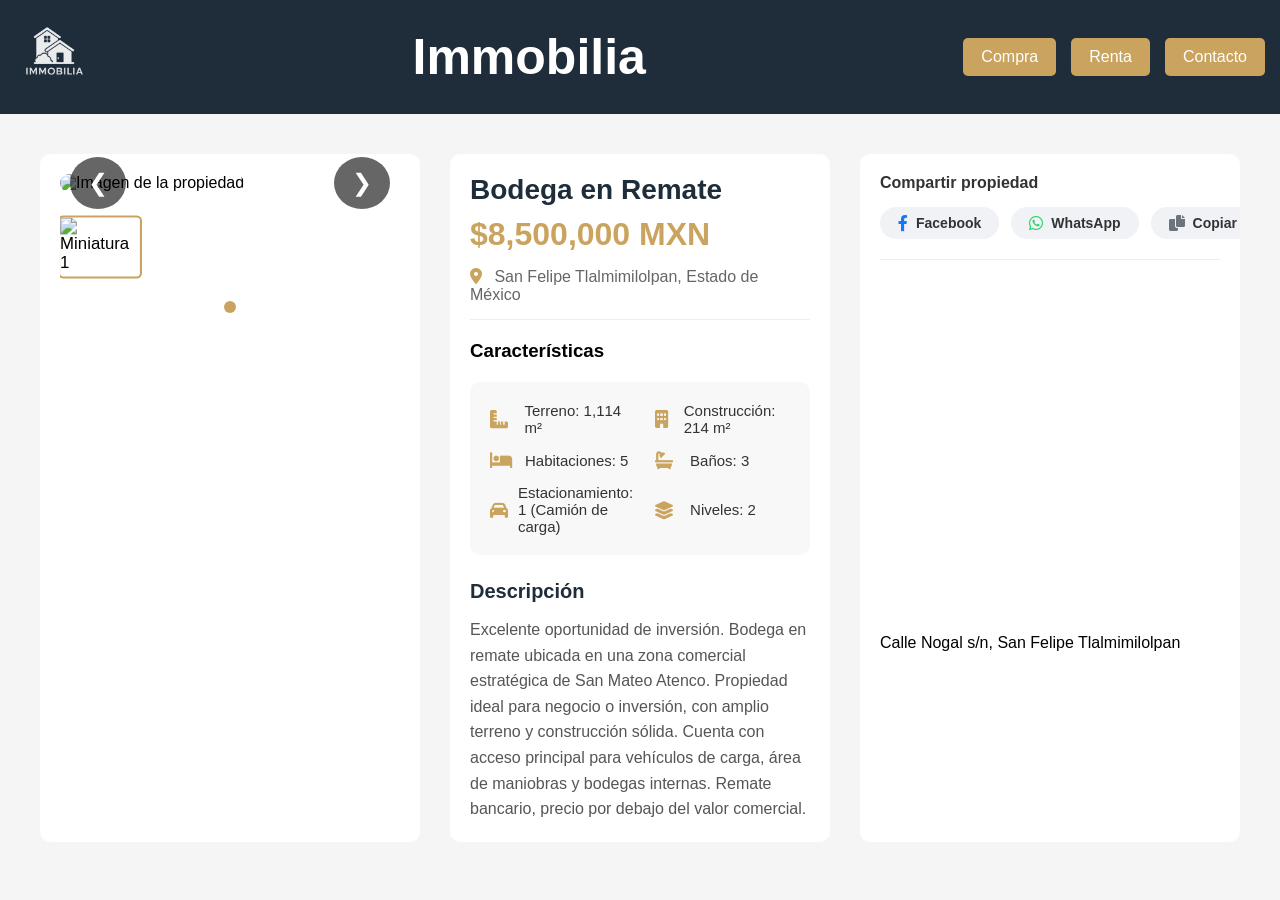
==== machote.html @ 435bc8a6 "Inicio de la página web Immobilia" ====
<!DOCTYPE html>
<html lang="es">
<head>
    <meta charset="UTF-8">
    <title>Bodega en Remate - Immobilia</title>
    <link rel="stylesheet" href="style.css">
    <link rel="stylesheet" href="https://cdnjs.cloudflare.com/ajax/libs/font-awesome/6.0.0/css/all.min.css">
</head>

<body>

    <header class="header">
        <div class="logo">
            <a href="index.html">
                <img src="Logos/Marca de Agua 3.png" alt="Logo">
            </a>
        </div>
        <div class="nombre">
            <h1>Immobilia</h1>
        </div>
        <nav class="menu">
            <a href="venta.html" class="btn">Compra</a>
            <a href="renta.html" class="btn">Renta</a>
            <a href="contacto.html" class="btn">Contacto</a>
        </nav>
    </header>

    <section class="contenedor-detalle">
        <!-- IMÁGENES -->
        <div class="col imagenes">
            <div class="slider-container">
                <div class="slider">
                    <button class="flecha izquierda" id="prevBtn">&#10094;</button>
                    <img src="Terreno Comercial San Mateo Atenco/watermarked San Mateo 4.jpg" id="imagen-activa" alt="Imagen de la propiedad">
                    <button class="flecha derecha" id="nextBtn">&#10095;</button>
                </div>
                
                <!-- Miniaturas -->
                <div class="miniaturas" id="thumbnailsContainer"></div>
                
                <!-- Indicadores (dots) -->
                <div class="slider-dots" id="sliderDots"></div>
            </div>
        </div>

        <!-- CARACTERÍSTICAS -->
        <div class="col caracteristicas">
            <h2 class="titulo-propiedad">Bodega en Remate</h2>
            <p class="precio-propiedad">$8,500,000 MXN</p>
            <p class="ubicacion-propiedad"><i class="fas fa-map-marker-alt"></i> San Felipe Tlalmimilolpan, Estado de México</p>
            
            <h3>Características</h3>
            <div class="grid-caracteristicas">
                <div><i class="fas fa-ruler-combined"></i> Terreno: 1,114 m²</div>
                <div><i class="fas fa-building"></i> Construcción: 214 m²</div>
                <div><i class="fas fa-bed"></i> Habitaciones: 5</div>
                <div><i class="fas fa-bath"></i> Baños: 3</div>
                <div><i class="fas fa-car"></i> Estacionamiento: 1 (Camión de carga)</div>
                <div><i class="fas fa-layer-group"></i> Niveles: 2</div>
            </div>
            
            <div class="descripcion-propiedad">
                <h3>Descripción</h3>
                <p>Excelente oportunidad de inversión. Bodega en remate ubicada en una zona comercial estratégica de San Mateo Atenco. Propiedad ideal para negocio o inversión, con amplio terreno y construcción sólida. Cuenta con acceso principal para vehículos de carga, área de maniobras y bodegas internas. Remate bancario, precio por debajo del valor comercial.</p>
            </div>
        </div>

        <!-- MAPA -->
        <div class="col mapa">
            <div class="compartir">
                <span class="compartir-titulo">Compartir propiedad</span>
                <div class="redes-sociales">
                    <a href="#" onclick="compartirFacebook(); return false;" class="red-social fb" title="Compartir en Facebook">
                        <i class="fab fa-facebook-f"></i>
                        <span>Facebook</span>
                    </a>
                    <a href="#" onclick="compartirWhatsApp(); return false;" class="red-social wa" title="Compartir en WhatsApp">
                        <i class="fab fa-whatsapp"></i>
                        <span>WhatsApp</span>
                    </a>
                    <a href="#" onclick="copiarLink(); return false;" class="red-social copy" title="Copiar enlace">
                        <i class="fas fa-copy"></i>
                        <span>Copiar</span>
                    </a>
                </div>
            </div>
            <iframe
                src="https://www.google.com/maps/embed?pb=!1m14!1m12!1m3!1d941.6802894613835!2d-99.63825852140091!3d19.250980531500044!2m3!1f0!2f0!3f0!3m2!1i1024!2i768!4f13.1!5e0!3m2!1ses-419!2smx!4v1774295360945!5m2!1ses-419!2smx" width="600" height="450" style="border:0;" allowfullscreen="" loading="lazy" referrerpolicy="no-referrer-when-downgrade"
                width="100%"
                height="350"
                style="border:0;"
                allowfullscreen=""
                loading="lazy"
                referrerpolicy="no-referrer-when-downgrade">
            </iframe>
            <p>Calle Nogal s/n, San Felipe Tlalmimilolpan</p>
        </div>
    </section>
    
    <!-- Modal para ver imágenes ampliadas -->
    <div id="imageModal" class="modal">
        <div class="modal-content">
            <span class="close-modal">&times;</span>
            <img id="modalImage" src="" alt="Imagen ampliada">
            <button class="modal-btn modal-prev">&#10094;</button>
            <button class="modal-btn modal-next">&#10095;</button>
        </div>
    </div>

    <script>
        // Array con TODAS las imágenes de esta propiedad
        const imagenesPropiedad = [
            "Terreno Comercial San Mateo Atenco/watermarked San Mateo 1.jpg",
        ];
        
        // Inicializar el slider cuando la página cargue
        document.addEventListener('DOMContentLoaded', function() {
            inicializarSlider(imagenesPropiedad);
        });
    </script>
    
    <script src="script.js"></script>
</body>
</html>
---- style.css ----
/* ========== ESTILOS GENERALES ========== */
* {
    margin: 0;
    padding: 0;
    box-sizing: border-box;
}

body {
    font-family: Arial, sans-serif;
    margin: 0;
    background: #f5f5f5;
}

/* ========== HEADER ========== */
.header {
    display: flex;
    align-items: center;
    justify-content: space-between;
    padding: 15px;
    background: #1f2c3a;
    color: white;
    position: sticky;
    top: 0;
    z-index: 100;
    flex-wrap: wrap;
    gap: 15px;
}

.logo img {
    height: 80px;
    width: auto;
}

.nombre {
    flex: 1;
    text-align: center;
}

.nombre h1 {
    font-size: 50px;
    margin: 0;
}

.menu {
    display: flex;
    gap: 15px;
}

.btn {
    background: #caa45f;
    color: white;
    padding: 10px 18px;
    text-decoration: none;
    border-radius: 5px;
    transition: background 0.3s;
    border: none;
    cursor: pointer;
    font-size: 16px;
}

.btn:hover {
    background: #b88d4a;
    color: white;
}

/* ========== PÁGINA PRINCIPAL ========== */
.bienvenida {
    text-align: center;
    padding: 60px 20px;
    background: linear-gradient(135deg, #f5f5f5 0%, #e8e8e8 100%);
}

.bienvenida p {
    font-size: 18px;
    color: #555;
    max-width: 1000px;
    margin: 10px auto;
    line-height: 1.6;
}

/* ========== GRID PROPIEDADES (VENTA Y RENTA) ========== */
.grid-propiedades {
    display: grid;
    grid-template-columns: repeat(3, 1fr);
    gap: 25px;
    padding: 40px;
    max-width: 1400px;
    margin: 0 auto;
}

.card {
    background: white;
    border-radius: 10px;
    overflow: hidden;
    text-decoration: none;
    color: black;
    box-shadow: 0 4px 15px rgba(0, 0, 0, 0.1);
    transition: transform 0.3s, box-shadow 0.3s;
    display: block;
}

.card:hover {
    transform: translateY(-5px);
    box-shadow: 0 8px 25px rgba(0, 0, 0, 0.15);
}

.card img {
    width: 100%;
    height: 220px;
    object-fit: cover;
}

.descripcion {
    padding: 15px;
}

.descripcion h3 {
    font-size: 20px;
    margin-bottom: 8px;
    color: #1f2c3a;
}

.descripcion p {
    color: #666;
    font-size: 14px;
}

.precio {
    font-size: 22px;
    font-weight: bold;
    color: #caa45f;
    display: block;
    margin-top: 8px;
}

/* Info extra en cards */
.info-extra {
    display: flex;
    flex-wrap: wrap;
    gap: 12px;
    padding: 12px 15px 15px 15px;
    border-top: 1px solid #eee;
}

.item {
    display: flex;
    align-items: center;
    gap: 5px;
    font-size: 13px;
    color: #666;
}

.icono {
    font-size: 16px;
}

/* ========== DETALLE DE PROPIEDAD ========== */
.contenedor-detalle {
    display: grid;
    grid-template-columns: 1fr 1fr 1fr;
    gap: 30px;
    padding: 40px;
    max-width: 1800px;
    margin: 0 auto;
}

.col {
    background: white;
    border-radius: 10px;
    overflow: hidden;
}

/* Slider de imágenes */
.slider-container {
    position: relative;
    padding: 20px;
}

.slider {
    position: relative;
    margin-bottom: 15px;
}

.slider img {
    width: 100%;
    height: 400px;
    object-fit: cover;
    border-radius: 10px;
    cursor: pointer;
    transition: transform 0.3s;
}

.slider img:hover {
    transform: scale(1.02);
}

.flecha {
    position: absolute;
    top: 50%;
    transform: translateY(-50%);
    background: rgba(0, 0, 0, 0.6);
    color: white;
    border: none;
    font-size: 24px;
    padding: 12px 18px;
    cursor: pointer;
    border-radius: 50%;
    transition: all 0.3s;
    z-index: 10;
}

.flecha:hover {
    background: rgba(0, 0, 0, 0.9);
    transform: translateY(-50%) scale(1.1);
}

.izquierda {
    left: 10px;
}

.derecha {
    right: 10px;
}

/* Miniaturas */
.miniaturas {
    display: flex;
    gap: 10px;
    overflow-x: auto;
    padding: 10px 0;
    margin-bottom: 15px;
}

.miniatura {
    width: 80px;
    height: 60px;
    object-fit: cover;
    border-radius: 5px;
    cursor: pointer;
    border: 2px solid transparent;
    transition: all 0.3s;
    flex-shrink: 0;
}

.miniatura:hover {
    transform: scale(1.05);
}

.miniatura.activa {
    border-color: #caa45f;
    transform: scale(1.05);
}

/* Indicadores (dots) */
.slider-dots {
    display: flex;
    justify-content: center;
    gap: 10px;
    margin-top: 10px;
}

.dot {
    width: 10px;
    height: 10px;
    border-radius: 50%;
    background: #ccc;
    cursor: pointer;
    transition: all 0.3s;
}

.dot:hover {
    background: #999;
}

.dot.activo {
    background: #caa45f;
    transform: scale(1.2);
}

/* Características de la propiedad */
.caracteristicas {
    padding: 20px;
}

.titulo-propiedad {
    font-size: 28px;
    color: #1f2c3a;
    margin-bottom: 10px;
}

.precio-propiedad {
    font-size: 32px;
    font-weight: bold;
    color: #caa45f;
    margin-bottom: 15px;
}

.ubicacion-propiedad {
    color: #666;
    margin-bottom: 20px;
    font-size: 16px;
    padding-bottom: 15px;
    border-bottom: 1px solid #eee;
}

.ubicacion-propiedad i {
    color: #caa45f;
    margin-right: 8px;
}

.grid-caracteristicas {
    display: grid;
    grid-template-columns: repeat(2, 1fr);
    gap: 15px;
    margin: 20px 0;
    padding: 20px;
    background: #f8f8f8;
    border-radius: 10px;
}

.grid-caracteristicas div {
    display: flex;
    align-items: center;
    gap: 10px;
    font-size: 15px;
    color: #333;
}

.grid-caracteristicas i {
    width: 25px;
    color: #caa45f;
    font-size: 18px;
}

.descripcion-propiedad {
    margin-top: 20px;
    line-height: 1.6;
    color: #555;
}

.descripcion-propiedad h3 {
    color: #1f2c3a;
    margin-bottom: 10px;
    font-size: 20px;
}

/* Mapa y compartir */
.mapa {
    padding: 20px;
}

.compartir {
    display: flex;
    align-items: center;
    gap: 12px;
    margin-bottom: 20px;
    padding-bottom: 15px;
    border-bottom: 1px solid #eee;
}

.compartir span {
    font-weight: bold;
    color: #333;
}

.share-btn {
    width: 38px;
    height: 38px;
    border: none;
    border-radius: 50%;
    cursor: pointer;
    font-size: 18px;
    transition: transform 0.3s;
    background: #f0f0f0;
}

.share-btn:hover {
    transform: scale(1.1);
}

.mapa iframe {
    width: 100%;
    height: 350px;
    border-radius: 8px;
    border: 0;
}

/* Modal para imágenes ampliadas */
.modal {
    display: none;
    position: fixed;
    z-index: 1000;
    left: 0;
    top: 0;
    width: 100%;
    height: 100%;
    background-color: rgba(0, 0, 0, 0.95);
    animation: fadeIn 0.3s;
}

.modal-content {
    position: relative;
    margin: auto;
    padding: 20px;
    width: 90%;
    height: 90%;
    display: flex;
    justify-content: center;
    align-items: center;
}

#modalImage {
    max-width: 100%;
    max-height: 100%;
    object-fit: contain;
}

.close-modal {
    position: absolute;
    top: 20px;
    right: 40px;
    color: white;
    font-size: 40px;
    font-weight: bold;
    cursor: pointer;
    z-index: 1001;
    transition: color 0.3s;
}

.close-modal:hover {
    color: #caa45f;
}

.modal-btn {
    position: absolute;
    top: 50%;
    transform: translateY(-50%);
    background: rgba(0, 0, 0, 0.7);
    color: white;
    border: none;
    padding: 15px 20px;
    font-size: 24px;
    cursor: pointer;
    border-radius: 50%;
    transition: all 0.3s;
}

.modal-btn:hover {
    background: rgba(0, 0, 0, 0.9);
    transform: translateY(-50%) scale(1.1);
}

.modal-prev {
    left: 20px;
}

.modal-next {
    right: 20px;
}

/* Animaciones */
@keyframes fadeIn {
    from {
        opacity: 0;
    }
    to {
        opacity: 1;
    }
}

/* ========== RESPONSIVE ========== */
@media (max-width: 1024px) {
    .contenedor-detalle {
        grid-template-columns: 1fr 1fr;
        gap: 20px;
        padding: 30px;
    }
    
    .grid-propiedades {
        grid-template-columns: repeat(2, 1fr);
        gap: 20px;
        padding: 30px;
    }
}

@media (max-width: 768px) {
    .header {
        flex-direction: column;
        text-align: center;
    }
    
    .menu {
        justify-content: center;
        flex-wrap: wrap;
    }
    
    .contenedor-detalle {
        grid-template-columns: 1fr;
        padding: 20px;
    }
    
    .grid-propiedades {
        grid-template-columns: 1fr;
        padding: 20px;
    }
    
    .slider img {
        height: 300px;
    }
    
    .miniatura {
        width: 70px;
        height: 50px;
    }
    
    .grid-caracteristicas {
        grid-template-columns: 1fr;
    }
    
    .btn {
        padding: 8px 12px;
        font-size: 14px;
    }
    
    .logo img {
        height: 60px;
    }
    
    .nombre h1 {
        font-size: 22px;
    }
    
    .titulo-propiedad {
        font-size: 24px;
    }
    
    .precio-propiedad {
        font-size: 26px;
    }
}

@media (max-width: 480px) {
    .slider img {
        height: 250px;
    }
    
    .flecha {
        padding: 8px 12px;
        font-size: 18px;
    }
    
    .miniatura {
        width: 60px;
        height: 45px;
    }
    
    .precio-propiedad {
        font-size: 22px;
    }
    
    .titulo-propiedad {
        font-size: 20px;
    }
    
    .grid-caracteristicas div {
        font-size: 13px;
    }
}

.compartir {
    display: flex;
    align-items: center;
    justify-content: space-between;
    flex-wrap: wrap;
    gap: 15px;
    margin-bottom: 20px;
    padding-bottom: 20px;
    border-bottom: 1px solid #eee;
}

.compartir-titulo {
    font-weight: 600;
    color: #1f2c3a;
    font-size: 16px;
}

.redes-sociales {
    display: flex;
    gap: 12px;
}

.red-social {
    display: inline-flex;
    align-items: center;
    gap: 8px;
    padding: 8px 18px;
    border-radius: 30px;
    text-decoration: none;
    font-size: 14px;
    font-weight: 500;
    transition: all 0.3s ease;
    cursor: pointer;
    border: none;
}

.red-social i {
    font-size: 16px;
}

/* Facebook */
.red-social.fb {
    background: #f0f2f5;
    color: #1877f2;
}

.red-social.fb:hover {
    background: #1877f2;
    color: white;
    transform: translateY(-2px);
    box-shadow: 0 4px 12px rgba(24, 119, 242, 0.3);
}

/* WhatsApp */
.red-social.wa {
    background: #f0f2f5;
    color: #25d366;
}

.red-social.wa:hover {
    background: #25d366;
    color: white;
    transform: translateY(-2px);
    box-shadow: 0 4px 12px rgba(37, 211, 102, 0.3);
}

/* Copiar */
.red-social.copy {
    background: #f0f2f5;
    color: #6c757d;
}

.red-social.copy:hover {
    background: #6c757d;
    color: white;
    transform: translateY(-2px);
    box-shadow: 0 4px 12px rgba(108, 117, 125, 0.3);
}

/* Responsive para móviles */
@media (max-width: 480px) {
    .compartir {
        flex-direction: column;
        align-items: flex-start;
    }
    
    .red-social {
        padding: 6px 14px;
        font-size: 13px;
    }
    
    .red-social span {
        display: inline; /* En móvil sí mostrar el texto */
    }
}

@media (max-width: 380px) {
    .red-social span {
        display: none; /* En pantallas muy pequeñas ocultar texto */
    }
    
    .red-social {
        padding: 8px 12px;
    }
    
    .red-social i {
        font-size: 18px;
    }
}
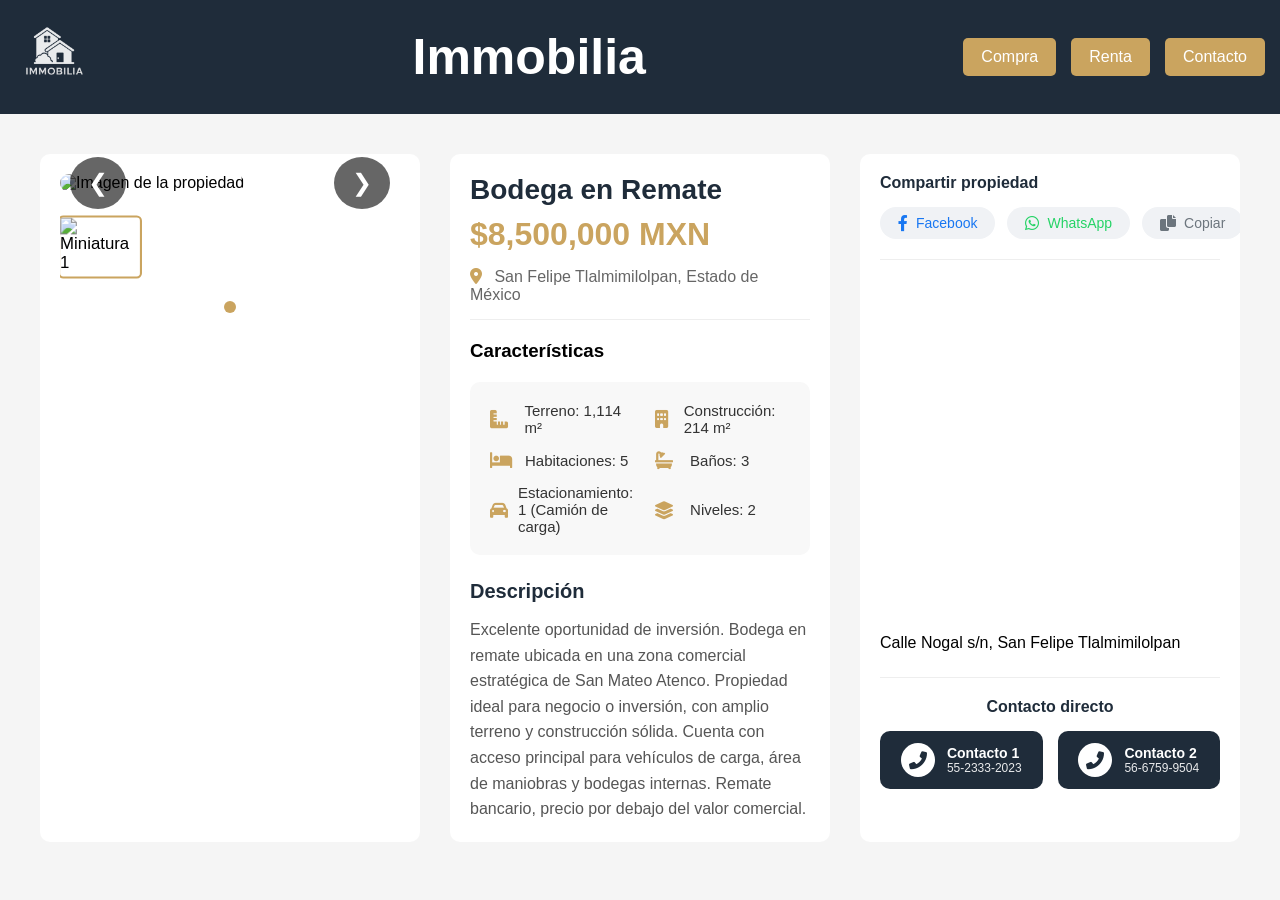
==== commit 7ce2607a: "Se suben el resto de las propiedades con su respectiva imagen a la hora de compartir en redes" ====
--- a/machote.html
+++ b/machote.html
@@ -2,7 +2,14 @@
 <html lang="es">
 <head>
     <meta charset="UTF-8">
-    <title>Bodega en Remate - Immobilia</title>
+
+    <!-- Open Graph para Facebook y otras redes -->
+    <meta property="og:title" content="Terreno Habitacional" />
+    <meta property="og:image" content="Maru/Terreno/wa 20260301_125806.jpg"/>
+    <meta property="og:url" content="https://richimong.github.io/Immobilia/V180126-(2).html" />
+    <meta property="og:type" content="website" />
+    <meta property="og:site_name" content="Immobilia" />
+
     <link rel="stylesheet" href="style.css">
     <link rel="stylesheet" href="https://cdnjs.cloudflare.com/ajax/libs/font-awesome/6.0.0/css/all.min.css">
 </head>
@@ -94,6 +101,26 @@
                 referrerpolicy="no-referrer-when-downgrade">
             </iframe>
             <p>Calle Nogal s/n, San Felipe Tlalmimilolpan</p>
+
+            <div class="contacto-telefonos">
+                <h3>Contacto directo</h3>
+                <div class="telefonos-container-horizontal">
+                    <a href="#" class="btn-telefono-horizontal" data-telefono="5523332023" data-nombre="René Martínez">
+                        <i class="fas fa-phone-alt"></i>
+                        <div class="telefono-info">
+                            <span class="telefono-nombre">Contacto 1</span>
+                            <span class="telefono-numero">55-2333-2023</span>
+                        </div>
+                    </a>
+                    <a href="#" class="btn-telefono-horizontal" data-telefono="5667599504" data-nombre="Oficina Immobilia">
+                        <i class="fas fa-phone-alt"></i>
+                        <div class="telefono-info">
+                            <span class="telefono-nombre">Contacto 2</span>
+                            <span class="telefono-numero">56-6759-9504</span>
+                        </div>
+                    </a>
+                </div>
+            </div>
         </div>
     </section>
     
--- a/style.css
+++ b/style.css
@@ -1,4 +1,8 @@
-/* ========== ESTILOS GENERALES ========== */
+/* ============================================ */
+/* INMOBILIA - ESTILOS PRINCIPALES              */
+/* ============================================ */
+
+/* ---------- RESET Y ESTILOS BASE ---------- */
 * {
     margin: 0;
     padding: 0;
@@ -7,11 +11,10 @@
 
 body {
     font-family: Arial, sans-serif;
-    margin: 0;
     background: #f5f5f5;
 }
 
-/* ========== HEADER ========== */
+/* ---------- HEADER (BARRA SUPERIOR) ---------- */
 .header {
     display: flex;
     align-items: center;
@@ -63,7 +66,7 @@
     color: white;
 }
 
-/* ========== PÁGINA PRINCIPAL ========== */
+/* ---------- PÁGINA PRINCIPAL (BIENVENIDA) ---------- */
 .bienvenida {
     text-align: center;
     padding: 60px 20px;
@@ -78,7 +81,7 @@
     line-height: 1.6;
 }
 
-/* ========== GRID PROPIEDADES (VENTA Y RENTA) ========== */
+/* ---------- GRID DE TARJETAS (VENTA/RENTA) ---------- */
 .grid-propiedades {
     display: grid;
     grid-template-columns: repeat(3, 1fr);
@@ -154,7 +157,7 @@
     font-size: 16px;
 }
 
-/* ========== DETALLE DE PROPIEDAD ========== */
+/* ---------- DETALLE DE PROPIEDAD (3 COLUMNAS) ---------- */
 .contenedor-detalle {
     display: grid;
     grid-template-columns: 1fr 1fr 1fr;
@@ -170,7 +173,7 @@
     overflow: hidden;
 }
 
-/* Slider de imágenes */
+/* ---------- SLIDER DE IMÁGENES ---------- */
 .slider-container {
     position: relative;
     padding: 20px;
@@ -277,7 +280,7 @@
     transform: scale(1.2);
 }
 
-/* Características de la propiedad */
+/* ---------- INFORMACIÓN DE LA PROPIEDAD ---------- */
 .caracteristicas {
     padding: 20px;
 }
@@ -344,7 +347,7 @@
     font-size: 20px;
 }
 
-/* Mapa y compartir */
+/* ---------- MAPA Y COMPARTIR ---------- */
 .mapa {
     padding: 20px;
 }
@@ -352,30 +355,74 @@
 .compartir {
     display: flex;
     align-items: center;
+    justify-content: space-between;
+    flex-wrap: wrap;
+    gap: 15px;
+    margin-bottom: 20px;
+    padding-bottom: 20px;
+    border-bottom: 1px solid #eee;
+}
+
+.compartir-titulo {
+    font-weight: 600;
+    color: #1f2c3a;
+    font-size: 16px;
+}
+
+.redes-sociales {
+    display: flex;
     gap: 12px;
-    margin-bottom: 20px;
-    padding-bottom: 15px;
-    border-bottom: 1px solid #eee;
-}
-
-.compartir span {
-    font-weight: bold;
-    color: #333;
-}
-
-.share-btn {
-    width: 38px;
-    height: 38px;
+}
+
+.red-social {
+    display: inline-flex;
+    align-items: center;
+    gap: 8px;
+    padding: 8px 18px;
+    border-radius: 30px;
+    text-decoration: none;
+    font-size: 14px;
+    font-weight: 500;
+    transition: all 0.3s ease;
+    cursor: pointer;
     border: none;
-    border-radius: 50%;
-    cursor: pointer;
-    font-size: 18px;
-    transition: transform 0.3s;
-    background: #f0f0f0;
-}
-
-.share-btn:hover {
-    transform: scale(1.1);
+}
+
+.red-social i {
+    font-size: 16px;
+}
+
+.red-social.fb {
+    background: #f0f2f5;
+    color: #1877f2;
+}
+
+.red-social.fb:hover {
+    background: #1877f2;
+    color: white;
+    transform: translateY(-2px);
+}
+
+.red-social.wa {
+    background: #f0f2f5;
+    color: #25d366;
+}
+
+.red-social.wa:hover {
+    background: #25d366;
+    color: white;
+    transform: translateY(-2px);
+}
+
+.red-social.copy {
+    background: #f0f2f5;
+    color: #6c757d;
+}
+
+.red-social.copy:hover {
+    background: #6c757d;
+    color: white;
+    transform: translateY(-2px);
 }
 
 .mapa iframe {
@@ -385,7 +432,80 @@
     border: 0;
 }
 
-/* Modal para imágenes ampliadas */
+/* ---------- BOTONES DE CONTACTO TELEFÓNICO ---------- */
+.contacto-telefonos {
+    margin-top: 25px;
+    padding-top: 20px;
+    border-top: 1px solid #eee;
+}
+
+.contacto-telefonos h3 {
+    font-size: 16px;
+    color: #1f2c3a;
+    margin-bottom: 15px;
+    font-weight: 600;
+    text-align: center;
+}
+
+.telefonos-container-horizontal {
+    display: flex;
+    flex-direction: row;
+    gap: 15px;
+    justify-content: space-between;
+}
+
+.btn-telefono-horizontal {
+    flex: 1;
+    display: flex;
+    align-items: center;
+    justify-content: center;
+    gap: 12px;
+    padding: 12px 16px;
+    border-radius: 10px;
+    text-decoration: none;
+    transition: all 0.3s ease;
+    background: #1f2c3a;
+    color: white;
+    border: none;
+    cursor: pointer;
+}
+
+.btn-telefono-horizontal i {
+    background: white;
+    color: #1f2c3a;
+    border-radius: 50%;
+    padding: 8px;
+    font-size: 18px;
+    width: 34px;
+    height: 34px;
+    display: flex;
+    align-items: center;
+    justify-content: center;
+}
+
+.btn-telefono-horizontal:hover {
+    transform: translateY(-2px);
+    box-shadow: 0 4px 12px rgba(0, 0, 0, 0.2);
+    background: #0f1a24;
+}
+
+.telefono-info {
+    display: flex;
+    flex-direction: column;
+    text-align: left;
+}
+
+.telefono-nombre {
+    font-size: 14px;
+    font-weight: 600;
+}
+
+.telefono-numero {
+    font-size: 12px;
+    opacity: 0.9;
+}
+
+/* ---------- MODAL (IMAGEN AMPLIADA) ---------- */
 .modal {
     display: none;
     position: fixed;
@@ -460,15 +580,12 @@
 
 /* Animaciones */
 @keyframes fadeIn {
-    from {
-        opacity: 0;
-    }
-    to {
-        opacity: 1;
-    }
+    from { opacity: 0; }
+    to { opacity: 1; }
 }
 
 /* ========== RESPONSIVE ========== */
+/* Tablets (menos de 1024px) */
 @media (max-width: 1024px) {
     .contenedor-detalle {
         grid-template-columns: 1fr 1fr;
@@ -483,10 +600,12 @@
     }
 }
 
+/* Móviles (menos de 768px) */
 @media (max-width: 768px) {
     .header {
         flex-direction: column;
         text-align: center;
+        gap: 10px;
     }
     
     .menu {
@@ -494,54 +613,57 @@
         flex-wrap: wrap;
     }
     
+    .logo img {
+        height: 60px;
+    }
+    
+    .nombre h1 {
+        font-size: 28px;
+    }
+    
+    .btn {
+        padding: 8px 15px;
+        font-size: 14px;
+    }
+    
+    /* ===== REORDENAR COLUMNAS EN DETALLE DE PROPIEDAD ===== */
+    /* Esto hace que en móvil se vea vertical:
+       Imágenes → Características → Mapa */
     .contenedor-detalle {
-        grid-template-columns: 1fr;
-        padding: 20px;
-    }
-    
+        display: flex !important;
+        flex-direction: column !important;
+        gap: 20px;
+        padding: 15px;
+    }
+    
+    .contenedor-detalle .imagenes {
+        order: 1;
+    }
+    
+    .contenedor-detalle .caracteristicas {
+        order: 2;
+    }
+    
+    .contenedor-detalle .mapa {
+        order: 3;
+    }
+    /* ===================================================== */
+    
+    /* Tarjetas de propiedades en 1 columna */
     .grid-propiedades {
         grid-template-columns: 1fr;
+        gap: 20px;
         padding: 20px;
     }
     
+    /* Ajustes del slider */
     .slider img {
-        height: 300px;
+        height: 280px;
     }
     
     .miniatura {
-        width: 70px;
+        width: 65px;
         height: 50px;
-    }
-    
-    .grid-caracteristicas {
-        grid-template-columns: 1fr;
-    }
-    
-    .btn {
-        padding: 8px 12px;
-        font-size: 14px;
-    }
-    
-    .logo img {
-        height: 60px;
-    }
-    
-    .nombre h1 {
-        font-size: 22px;
-    }
-    
-    .titulo-propiedad {
-        font-size: 24px;
-    }
-    
-    .precio-propiedad {
-        font-size: 26px;
-    }
-}
-
-@media (max-width: 480px) {
-    .slider img {
-        height: 250px;
     }
     
     .flecha {
@@ -549,123 +671,73 @@
         font-size: 18px;
     }
     
+    /* Grid de características en móvil */
+    .grid-caracteristicas {
+        grid-template-columns: repeat(2, 1fr);
+        gap: 12px;
+        padding: 15px;
+    }
+    
+    /* Títulos más compactos */
+    .titulo-propiedad {
+        font-size: 22px;
+    }
+    
+    .precio-propiedad {
+        font-size: 24px;
+    }
+    
+    /* Botones de compartir */
+    .compartir {
+        flex-direction: row;
+        flex-wrap: wrap;
+        justify-content: space-between;
+    }
+    
+    .red-social {
+        padding: 6px 12px;
+        font-size: 12px;
+    }
+    
+    /* Botones de teléfono en vertical */
+    .telefonos-container-horizontal {
+        flex-direction: column;
+        gap: 10px;
+    }
+    
+    .btn-telefono-horizontal {
+        justify-content: center;
+        padding: 10px;
+    }
+    
+    /* Mapa más compacto */
+    .mapa iframe {
+        height: 250px;
+    }
+    
+    /* Padding general */
+    .caracteristicas, .mapa {
+        padding: 15px;
+    }
+}
+
+/* Pantallas muy pequeñas (menos de 480px) */
+@media (max-width: 480px) {
+    .slider img {
+        height: 220px;
+    }
+    
+    .grid-caracteristicas {
+        grid-template-columns: 1fr;
+    }
+    
     .miniatura {
-        width: 60px;
+        width: 55px;
         height: 45px;
     }
     
-    .precio-propiedad {
-        font-size: 22px;
-    }
-    
-    .titulo-propiedad {
-        font-size: 20px;
-    }
-    
-    .grid-caracteristicas div {
-        font-size: 13px;
-    }
-}
-
-.compartir {
-    display: flex;
-    align-items: center;
-    justify-content: space-between;
-    flex-wrap: wrap;
-    gap: 15px;
-    margin-bottom: 20px;
-    padding-bottom: 20px;
-    border-bottom: 1px solid #eee;
-}
-
-.compartir-titulo {
-    font-weight: 600;
-    color: #1f2c3a;
-    font-size: 16px;
-}
-
-.redes-sociales {
-    display: flex;
-    gap: 12px;
-}
-
-.red-social {
-    display: inline-flex;
-    align-items: center;
-    gap: 8px;
-    padding: 8px 18px;
-    border-radius: 30px;
-    text-decoration: none;
-    font-size: 14px;
-    font-weight: 500;
-    transition: all 0.3s ease;
-    cursor: pointer;
-    border: none;
-}
-
-.red-social i {
-    font-size: 16px;
-}
-
-/* Facebook */
-.red-social.fb {
-    background: #f0f2f5;
-    color: #1877f2;
-}
-
-.red-social.fb:hover {
-    background: #1877f2;
-    color: white;
-    transform: translateY(-2px);
-    box-shadow: 0 4px 12px rgba(24, 119, 242, 0.3);
-}
-
-/* WhatsApp */
-.red-social.wa {
-    background: #f0f2f5;
-    color: #25d366;
-}
-
-.red-social.wa:hover {
-    background: #25d366;
-    color: white;
-    transform: translateY(-2px);
-    box-shadow: 0 4px 12px rgba(37, 211, 102, 0.3);
-}
-
-/* Copiar */
-.red-social.copy {
-    background: #f0f2f5;
-    color: #6c757d;
-}
-
-.red-social.copy:hover {
-    background: #6c757d;
-    color: white;
-    transform: translateY(-2px);
-    box-shadow: 0 4px 12px rgba(108, 117, 125, 0.3);
-}
-
-/* Responsive para móviles */
-@media (max-width: 480px) {
-    .compartir {
-        flex-direction: column;
-        align-items: flex-start;
-    }
-    
-    .red-social {
-        padding: 6px 14px;
-        font-size: 13px;
-    }
-    
     .red-social span {
-        display: inline; /* En móvil sí mostrar el texto */
-    }
-}
-
-@media (max-width: 380px) {
-    .red-social span {
-        display: none; /* En pantallas muy pequeñas ocultar texto */
+        display: none;
     }
     
     .red-social {
@@ -673,6 +745,14 @@
     }
     
     .red-social i {
-        font-size: 18px;
+        font-size: 16px;
+    }
+    
+    .telefono-nombre {
+        font-size: 12px;
+    }
+    
+    .telefono-numero {
+        font-size: 10px;
     }
 }
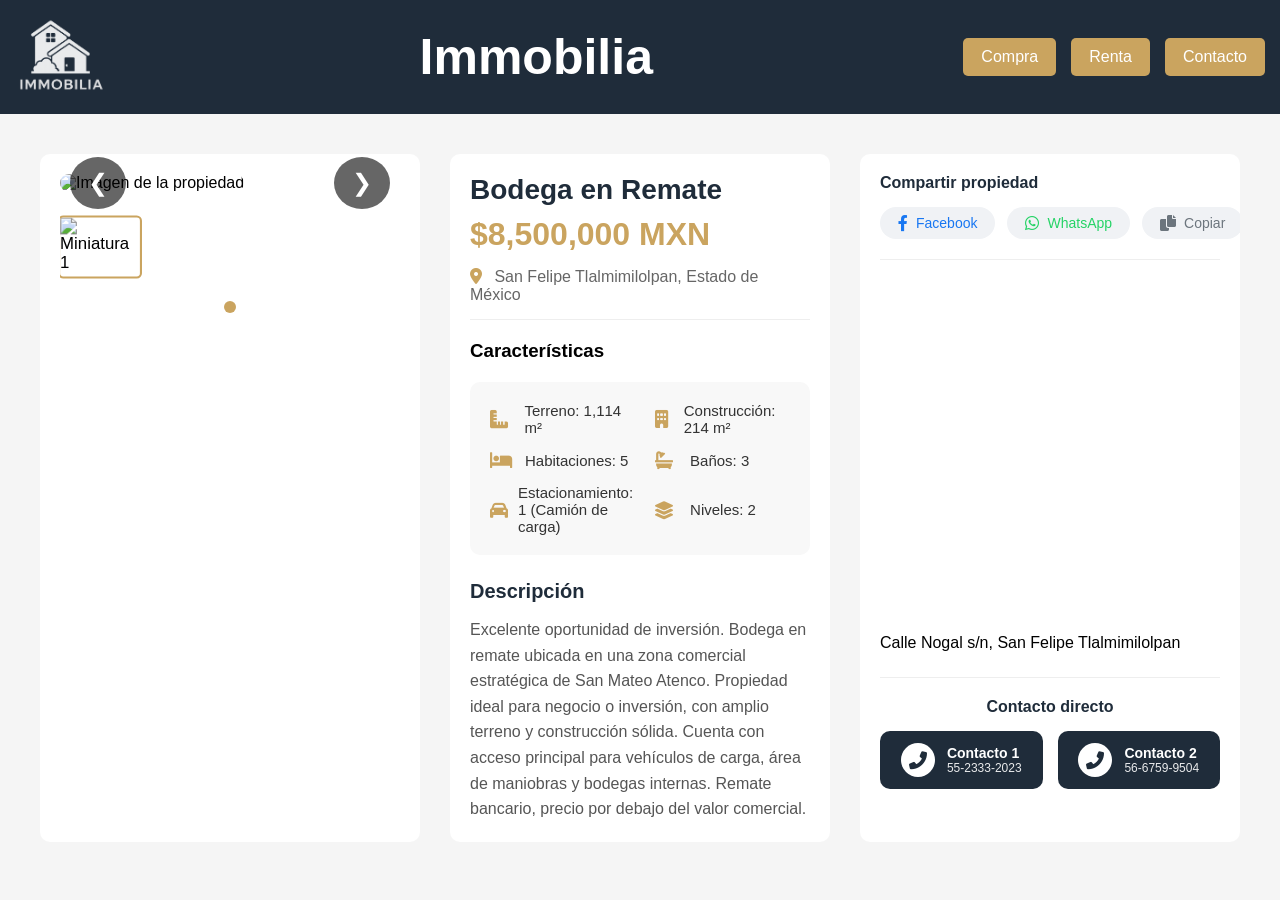
==== commit 83ca14df: "Se agregaron filtros de búsqueda y se modificó el logo" ====
--- a/machote.html
+++ b/machote.html
@@ -1,151 +1,155 @@
 <!DOCTYPE html>
 <html lang="es">
-<head>
-    <meta charset="UTF-8">
+    <head>
+        <meta charset="UTF-8">
 
-    <!-- Open Graph para Facebook y otras redes -->
-    <meta property="og:title" content="Terreno Habitacional" />
-    <meta property="og:image" content="Maru/Terreno/wa 20260301_125806.jpg"/>
-    <meta property="og:url" content="https://richimong.github.io/Immobilia/V180126-(2).html" />
-    <meta property="og:type" content="website" />
-    <meta property="og:site_name" content="Immobilia" />
+        <!-- Favicon -->
+        <link rel="icon" type="image/png" sizes="32x32" href="Logos/Marca de Agua 3.png">
+        <link rel="icon" type="image/png" sizes="16x16" href="Logos/Marca de Agua 3.png">
+        <link rel="shortcut icon" href="Logos/Marca de Agua 3.png">
 
-    <link rel="stylesheet" href="style.css">
-    <link rel="stylesheet" href="https://cdnjs.cloudflare.com/ajax/libs/font-awesome/6.0.0/css/all.min.css">
-</head>
+        <!-- Open Graph para Facebook y otras redes -->
+        <meta property="og:title" content="Terreno Habitacional" />
+        <meta property="og:image" content="Maru/Terreno/wa 20260301_125806.jpg"/>
+        <meta property="og:url" content="https://richimong.github.io/Immobilia/V180126-(2).html" />
+        <meta property="og:type" content="website" />
+        <meta property="og:site_name" content="Immobilia" />
 
-<body>
+        <link rel="stylesheet" href="style.css">
+        <link rel="stylesheet" href="https://cdnjs.cloudflare.com/ajax/libs/font-awesome/6.0.0/css/all.min.css">
+    </head>
 
-    <header class="header">
-        <div class="logo">
-            <a href="index.html">
-                <img src="Logos/Marca de Agua 3.png" alt="Logo">
-            </a>
-        </div>
-        <div class="nombre">
-            <h1>Immobilia</h1>
-        </div>
-        <nav class="menu">
-            <a href="venta.html" class="btn">Compra</a>
-            <a href="renta.html" class="btn">Renta</a>
-            <a href="contacto.html" class="btn">Contacto</a>
-        </nav>
-    </header>
+    <body>
+        <header class="header">
+            <div class="logo">
+                <a href="index.html">
+                    <img src="Logos/Marca de Agua 3.png" alt="Logo">
+                </a>
+            </div>
+            <div class="nombre">
+                <h1>Immobilia</h1>
+            </div>
+            <nav class="menu">
+                <a href="venta.html" class="btn">Compra</a>
+                <a href="renta.html" class="btn">Renta</a>
+                <a href="contacto.html" class="btn">Contacto</a>
+            </nav>
+        </header>
 
-    <section class="contenedor-detalle">
-        <!-- IMÁGENES -->
-        <div class="col imagenes">
-            <div class="slider-container">
-                <div class="slider">
-                    <button class="flecha izquierda" id="prevBtn">&#10094;</button>
-                    <img src="Terreno Comercial San Mateo Atenco/watermarked San Mateo 4.jpg" id="imagen-activa" alt="Imagen de la propiedad">
-                    <button class="flecha derecha" id="nextBtn">&#10095;</button>
+        <section class="contenedor-detalle">
+            <!-- IMÁGENES -->
+            <div class="col imagenes">
+                <div class="slider-container">
+                    <div class="slider">
+                        <button class="flecha izquierda" id="prevBtn">&#10094;</button>
+                        <img src="Terreno Comercial San Mateo Atenco/watermarked San Mateo 4.jpg" id="imagen-activa" alt="Imagen de la propiedad">
+                        <button class="flecha derecha" id="nextBtn">&#10095;</button>
+                    </div>
+                    
+                    <!-- Miniaturas -->
+                    <div class="miniaturas" id="thumbnailsContainer"></div>
+                    
+                    <!-- Indicadores (dots) -->
+                    <div class="slider-dots" id="sliderDots"></div>
+                </div>
+            </div>
+
+            <!-- CARACTERÍSTICAS -->
+            <div class="col caracteristicas">
+                <h2 class="titulo-propiedad">Bodega en Remate</h2>
+                <p class="precio-propiedad">$8,500,000 MXN</p>
+                <p class="ubicacion-propiedad"><i class="fas fa-map-marker-alt"></i> San Felipe Tlalmimilolpan, Estado de México</p>
+                
+                <h3>Características</h3>
+                <div class="grid-caracteristicas">
+                    <div><i class="fas fa-ruler-combined"></i> Terreno: 1,114 m²</div>
+                    <div><i class="fas fa-building"></i> Construcción: 214 m²</div>
+                    <div><i class="fas fa-bed"></i> Habitaciones: 5</div>
+                    <div><i class="fas fa-bath"></i> Baños: 3</div>
+                    <div><i class="fas fa-car"></i> Estacionamiento: 1 (Camión de carga)</div>
+                    <div><i class="fas fa-layer-group"></i> Niveles: 2</div>
                 </div>
                 
-                <!-- Miniaturas -->
-                <div class="miniaturas" id="thumbnailsContainer"></div>
-                
-                <!-- Indicadores (dots) -->
-                <div class="slider-dots" id="sliderDots"></div>
+                <div class="descripcion-propiedad">
+                    <h3>Descripción</h3>
+                    <p>Excelente oportunidad de inversión. Bodega en remate ubicada en una zona comercial estratégica de San Mateo Atenco. Propiedad ideal para negocio o inversión, con amplio terreno y construcción sólida. Cuenta con acceso principal para vehículos de carga, área de maniobras y bodegas internas. Remate bancario, precio por debajo del valor comercial.</p>
+                </div>
+            </div>
+
+            <!-- MAPA -->
+            <div class="col mapa">
+                <div class="compartir">
+                    <span class="compartir-titulo">Compartir propiedad</span>
+                    <div class="redes-sociales">
+                        <a href="#" onclick="compartirFacebook(); return false;" class="red-social fb" title="Compartir en Facebook">
+                            <i class="fab fa-facebook-f"></i>
+                            <span>Facebook</span>
+                        </a>
+                        <a href="#" onclick="compartirWhatsApp(); return false;" class="red-social wa" title="Compartir en WhatsApp">
+                            <i class="fab fa-whatsapp"></i>
+                            <span>WhatsApp</span>
+                        </a>
+                        <a href="#" onclick="copiarLink(); return false;" class="red-social copy" title="Copiar enlace">
+                            <i class="fas fa-copy"></i>
+                            <span>Copiar</span>
+                        </a>
+                    </div>
+                </div>
+                <iframe
+                    src="https://www.google.com/maps/embed?pb=!1m14!1m12!1m3!1d941.6802894613835!2d-99.63825852140091!3d19.250980531500044!2m3!1f0!2f0!3f0!3m2!1i1024!2i768!4f13.1!5e0!3m2!1ses-419!2smx!4v1774295360945!5m2!1ses-419!2smx" width="600" height="450" style="border:0;" allowfullscreen="" loading="lazy" referrerpolicy="no-referrer-when-downgrade"
+                    width="100%"
+                    height="350"
+                    style="border:0;"
+                    allowfullscreen=""
+                    loading="lazy"
+                    referrerpolicy="no-referrer-when-downgrade">
+                </iframe>
+                <p>Calle Nogal s/n, San Felipe Tlalmimilolpan</p>
+
+                <div class="contacto-telefonos">
+                    <h3>Contacto directo</h3>
+                    <div class="telefonos-container-horizontal">
+                        <a href="#" class="btn-telefono-horizontal" data-telefono="5523332023" data-nombre="René Martínez">
+                            <i class="fas fa-phone-alt"></i>
+                            <div class="telefono-info">
+                                <span class="telefono-nombre">Contacto 1</span>
+                                <span class="telefono-numero">55-2333-2023</span>
+                            </div>
+                        </a>
+                        <a href="#" class="btn-telefono-horizontal" data-telefono="5667599504" data-nombre="Oficina Immobilia">
+                            <i class="fas fa-phone-alt"></i>
+                            <div class="telefono-info">
+                                <span class="telefono-nombre">Contacto 2</span>
+                                <span class="telefono-numero">56-6759-9504</span>
+                            </div>
+                        </a>
+                    </div>
+                </div>
+            </div>
+        </section>
+        
+        <!-- Modal para ver imágenes ampliadas -->
+        <div id="imageModal" class="modal">
+            <div class="modal-content">
+                <span class="close-modal">&times;</span>
+                <img id="modalImage" src="" alt="Imagen ampliada">
+                <button class="modal-btn modal-prev">&#10094;</button>
+                <button class="modal-btn modal-next">&#10095;</button>
             </div>
         </div>
 
-        <!-- CARACTERÍSTICAS -->
-        <div class="col caracteristicas">
-            <h2 class="titulo-propiedad">Bodega en Remate</h2>
-            <p class="precio-propiedad">$8,500,000 MXN</p>
-            <p class="ubicacion-propiedad"><i class="fas fa-map-marker-alt"></i> San Felipe Tlalmimilolpan, Estado de México</p>
+        <script>
+            // Array con TODAS las imágenes de esta propiedad
+            const imagenesPropiedad = [
+                "Terreno Comercial San Mateo Atenco/watermarked San Mateo 1.jpg",
+            ];
             
-            <h3>Características</h3>
-            <div class="grid-caracteristicas">
-                <div><i class="fas fa-ruler-combined"></i> Terreno: 1,114 m²</div>
-                <div><i class="fas fa-building"></i> Construcción: 214 m²</div>
-                <div><i class="fas fa-bed"></i> Habitaciones: 5</div>
-                <div><i class="fas fa-bath"></i> Baños: 3</div>
-                <div><i class="fas fa-car"></i> Estacionamiento: 1 (Camión de carga)</div>
-                <div><i class="fas fa-layer-group"></i> Niveles: 2</div>
-            </div>
-            
-            <div class="descripcion-propiedad">
-                <h3>Descripción</h3>
-                <p>Excelente oportunidad de inversión. Bodega en remate ubicada en una zona comercial estratégica de San Mateo Atenco. Propiedad ideal para negocio o inversión, con amplio terreno y construcción sólida. Cuenta con acceso principal para vehículos de carga, área de maniobras y bodegas internas. Remate bancario, precio por debajo del valor comercial.</p>
-            </div>
-        </div>
-
-        <!-- MAPA -->
-        <div class="col mapa">
-            <div class="compartir">
-                <span class="compartir-titulo">Compartir propiedad</span>
-                <div class="redes-sociales">
-                    <a href="#" onclick="compartirFacebook(); return false;" class="red-social fb" title="Compartir en Facebook">
-                        <i class="fab fa-facebook-f"></i>
-                        <span>Facebook</span>
-                    </a>
-                    <a href="#" onclick="compartirWhatsApp(); return false;" class="red-social wa" title="Compartir en WhatsApp">
-                        <i class="fab fa-whatsapp"></i>
-                        <span>WhatsApp</span>
-                    </a>
-                    <a href="#" onclick="copiarLink(); return false;" class="red-social copy" title="Copiar enlace">
-                        <i class="fas fa-copy"></i>
-                        <span>Copiar</span>
-                    </a>
-                </div>
-            </div>
-            <iframe
-                src="https://www.google.com/maps/embed?pb=!1m14!1m12!1m3!1d941.6802894613835!2d-99.63825852140091!3d19.250980531500044!2m3!1f0!2f0!3f0!3m2!1i1024!2i768!4f13.1!5e0!3m2!1ses-419!2smx!4v1774295360945!5m2!1ses-419!2smx" width="600" height="450" style="border:0;" allowfullscreen="" loading="lazy" referrerpolicy="no-referrer-when-downgrade"
-                width="100%"
-                height="350"
-                style="border:0;"
-                allowfullscreen=""
-                loading="lazy"
-                referrerpolicy="no-referrer-when-downgrade">
-            </iframe>
-            <p>Calle Nogal s/n, San Felipe Tlalmimilolpan</p>
-
-            <div class="contacto-telefonos">
-                <h3>Contacto directo</h3>
-                <div class="telefonos-container-horizontal">
-                    <a href="#" class="btn-telefono-horizontal" data-telefono="5523332023" data-nombre="René Martínez">
-                        <i class="fas fa-phone-alt"></i>
-                        <div class="telefono-info">
-                            <span class="telefono-nombre">Contacto 1</span>
-                            <span class="telefono-numero">55-2333-2023</span>
-                        </div>
-                    </a>
-                    <a href="#" class="btn-telefono-horizontal" data-telefono="5667599504" data-nombre="Oficina Immobilia">
-                        <i class="fas fa-phone-alt"></i>
-                        <div class="telefono-info">
-                            <span class="telefono-nombre">Contacto 2</span>
-                            <span class="telefono-numero">56-6759-9504</span>
-                        </div>
-                    </a>
-                </div>
-            </div>
-        </div>
-    </section>
-    
-    <!-- Modal para ver imágenes ampliadas -->
-    <div id="imageModal" class="modal">
-        <div class="modal-content">
-            <span class="close-modal">&times;</span>
-            <img id="modalImage" src="" alt="Imagen ampliada">
-            <button class="modal-btn modal-prev">&#10094;</button>
-            <button class="modal-btn modal-next">&#10095;</button>
-        </div>
-    </div>
-
-    <script>
-        // Array con TODAS las imágenes de esta propiedad
-        const imagenesPropiedad = [
-            "Terreno Comercial San Mateo Atenco/watermarked San Mateo 1.jpg",
-        ];
+            // Inicializar el slider cuando la página cargue
+            document.addEventListener('DOMContentLoaded', function() {
+                inicializarSlider(imagenesPropiedad);
+            });
+        </script>
         
-        // Inicializar el slider cuando la página cargue
-        document.addEventListener('DOMContentLoaded', function() {
-            inicializarSlider(imagenesPropiedad);
-        });
-    </script>
-    
-    <script src="script.js"></script>
-</body>
+        <script src="script.js"></script>
+    </body>
 </html>
--- a/style.css
+++ b/style.css
@@ -755,4 +755,157 @@
     .telefono-numero {
         font-size: 10px;
     }
+}
+
+/* Rango dual para construcción */
+.rango-dual {
+    display: flex;
+    align-items: center;
+    gap: 8px;
+}
+
+.rango-dual input {
+    flex: 1;
+    min-width: 0;
+    text-align: right;
+}
+
+.rango-dual span {
+    color: #666;
+    font-weight: 500;
+}
+
+
+.filtros-container {
+    background: white;
+    border-radius: 10px;
+    padding: 20px 25px;
+    margin: 20px 40px;
+    box-shadow: 0 2px 10px rgba(0,0,0,0.08);
+}
+
+/* Header con título y botón alineados horizontalmente */
+.filtros-header {
+    display: flex;
+    justify-content: space-between;
+    align-items: center;
+    margin-bottom: 20px;
+    flex-wrap: wrap;
+    gap: 15px;
+}
+
+.filtros-header h3 {
+    margin: 0;
+    color: #1f2c3a;
+    font-size: 18px;
+}
+
+.filtros-grid {
+    display: flex;
+    flex-wrap: wrap;
+    gap: 20px;
+}
+
+.filtro-group {
+    flex: 1;
+    min-width: 160px;
+}
+
+.filtro-group label {
+    display: block;
+    font-size: 13px;
+    color: #666;
+    margin-bottom: 6px;
+    font-weight: 500;
+}
+
+.filtro-group input,
+.filtro-group select {
+    width: 100%;
+    padding: 10px 12px;
+    border: 1px solid #ddd;
+    border-radius: 8px;
+    font-size: 14px;
+    font-family: inherit;
+    transition: border-color 0.3s;
+}
+
+.filtro-group input:focus,
+.filtro-group select:focus {
+    outline: none;
+    border-color: #caa45f;
+}
+
+/* Rango dual para construcción */
+.rango-dual {
+    display: flex;
+    align-items: center;
+    gap: 8px;
+}
+
+.rango-dual input {
+    flex: 1;
+    min-width: 0;
+    text-align: right;
+}
+
+.rango-dual span {
+    color: #666;
+    font-weight: 500;
+}
+
+/* Botón limpiar */
+.btn-limpiar {
+    padding: 8px 20px;
+    border: none;
+    border-radius: 8px;
+    cursor: pointer;
+    font-size: 14px;
+    font-weight: 500;
+    transition: all 0.3s;
+    background: #f0f0f0;
+    color: #555;
+    white-space: nowrap;
+}
+
+.btn-limpiar:hover {
+    background: #e0e0e0;
+    transform: translateY(-1px);
+}
+
+/* Mensaje cuando no hay resultados */
+#sin-resultados {
+    text-align: center;
+    padding: 50px 20px;
+    background: white;
+    border-radius: 10px;
+    margin: 20px 40px;
+    color: #666;
+}
+
+/* Responsive */
+@media (max-width: 768px) {
+    .filtros-container {
+        margin: 15px;
+        padding: 15px;
+    }
+    
+    .filtros-header {
+        flex-direction: column;
+        align-items: stretch;
+    }
+    
+    .btn-limpiar {
+        width: 100%;
+        text-align: center;
+    }
+    
+    .filtros-grid {
+        flex-direction: column;
+        gap: 12px;
+    }
+    
+    .rango-dual {
+        flex-direction: row;
+    }
 }
